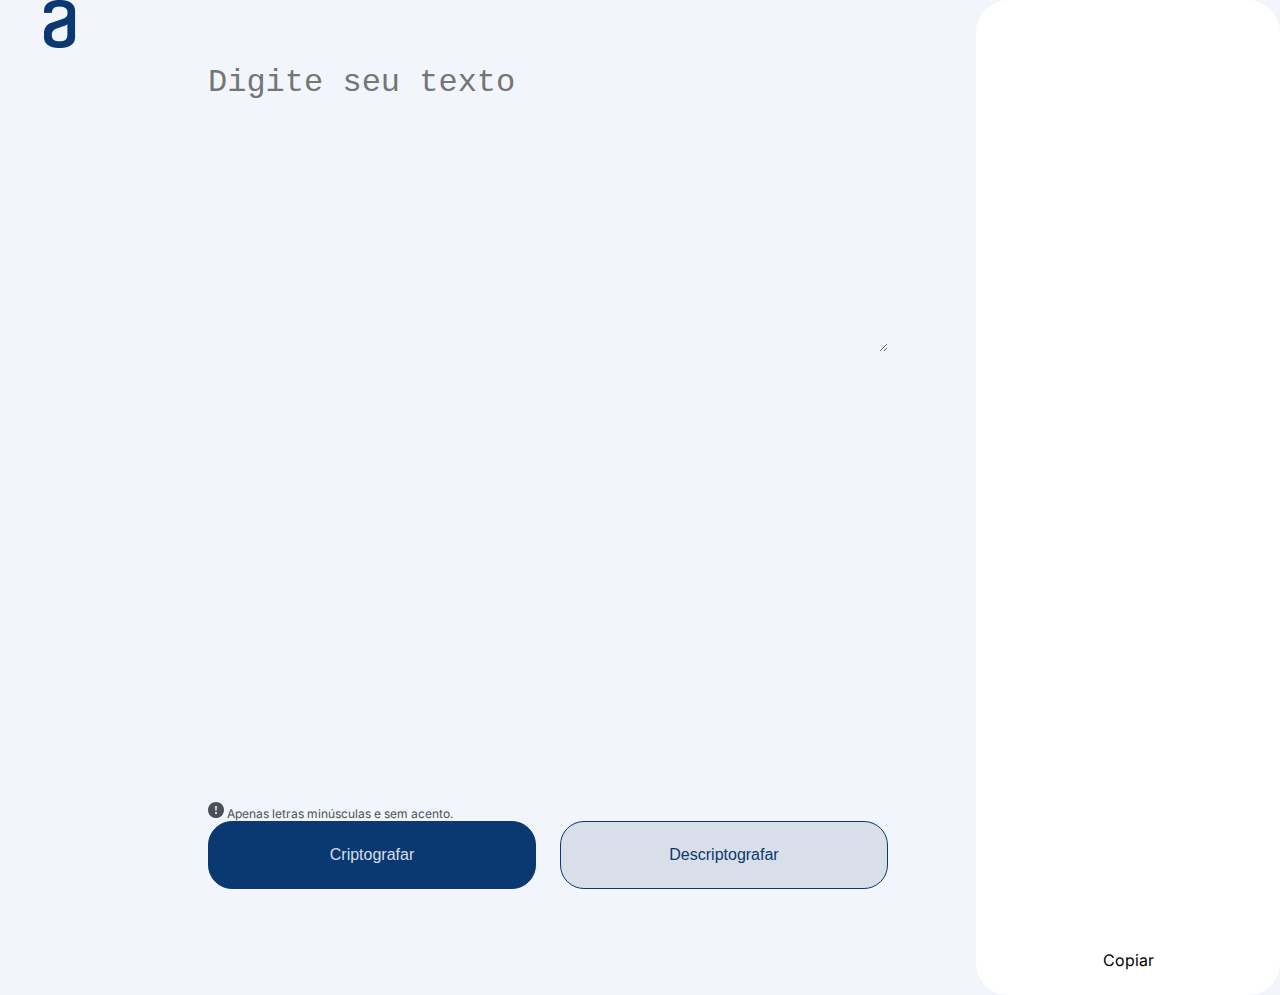
==== crypt.html @ efbc6246 "Add files via upload" ====
<!DOCTYPE html>
<html lang="">
<head>
    <meta charset="UTF-8">
    <meta name="viewport" content="width=device-width, initial-scale=1.0">
    <title>Document</title>
    <link rel=" stylesheet" href="./styles/style.css">
</head>
<body>
    <header>
        <img class="alura" src="./assets/alura.png">
    </header>
    <div class="container">
        <div class="container__texto">
            <textarea class="input" type="text" id="inputText" placeholder="Digite seu texto" oninput="validateInput(this)"></textarea>
            <p class="alerta"><img src="./assets/alerta.svg"> Apenas letras minúsculas e sem acento.</p>
        </div>
        <div class="container__botoes">
            <button class="container__botoes__cryp" onclick="encrypt()" class="container__botao">Criptografar</a>
            <button class="container__botoes__decryp"onclick="decrypt()" id="reiniciar" class="container__botao" >Descriptografar</a>
        </div>
    </div>
    <div class="resposta">
        <p class="resposta__texto" id="texto_resposta"></p>
        <a class="copiar" onclick="copyToClipboard()" id="reiniciar" class="container__botao" >Copiar</a>
    </div>
    <script src="app.js" defer></script>
</body>
</html>
---- styles/style.css ----
@import url('https://fonts.googleapis.com/css2?family=Inter:wght@100..900&family=Krona+One&family=Montserrat+Subrayada:wght@400;700&family=Montserrat:ital,wght@0,100..900;1,100..900&display=swap');

:root{
    --cor-primaria: #F3F5FC;
    --cor-secundaria: #0A3871;
    --cor-tercearia: #D8DFE8;
    --cor-alerta:#495057;
    --cor-titulo: #343A40;
    --cor-resposta:#FFFFFF;

    --fonte-primaria: "Inter", sans-serif;
}

*{
    margin: 0;
    padding: 0;
}

body{
    box-sizing: border-box;
    display: flex;
    background-color: var(--cor-primaria);
    gap: 24px;
}

.alura{
    width: 120px;
    height: 48px;
    gap: 40px;
    left: 40px;
    top: 40px;
}
.container__botoes{
    display: flex;
    gap: 24px;
    font-family: var(--fonte-primaria);
}
.container{
    padding: 5%;
}

button{
    display: flex;
    text-align: center;
    justify-content: center;
    border-radius: 24px;
    padding: 24px;
    width: 328px;
    text-decoration: none;
    gap: 8px;
    font-size: 1rem;
    border: 1px solid var(--cor-secundaria);
    cursor: pointer;
}

.container__botoes__cryp{
    background-color: var(--cor-secundaria);
    color: var(--cor-tercearia);
}

.container__botoes__decryp{
    color: var(--cor-secundaria);
    background-color: var(--cor-tercearia);
}

.container__texto{
    display: flex;
    flex-direction: column;
    gap: 450px;
}

.resposta{
    display: flex;
    width: 25rem;
    height: 59rem;
    border-radius: 2rem;
    flex-direction: column;
    font-family: var(--fonte-primaria);
    align-items: center;
    background-color: var(--cor-resposta) ;
    padding: 2%;
}

.inicio{
    display: flex;
    width: 25rem;
    height: 59rem;
    border-radius: 2rem;
    justify-content: center;
    flex-direction: column;
    font-family: var(--fonte-primaria);
    align-items: center;
    background-color: var(--cor-resposta) ;
    padding: 2%;
}

.alerta{
    gap:8px;
    justify-content: center;
    color: var(--cor-alerta);
    font-size: 0.75rem;
    font-family: var(--fonte-primaria);
}

textarea {
    resize: none;
    border: none;
    outline: none;
    color: var(--cor-secundaria);
    font-size: 2rem;
    background-color: var(--cor-primaria);
    width: 680px; /* largura inicial */
    height: 288px;
    resize: vertical;
}

h1{
    color: var(--cor-titulo);
    width: 336px;
    height: 58px;
    font-weight: 700;
    font-size: 1.5rem;
    align-items: center;
    line-height: 28.8px;
}

.texto{
    width: 336px;
    height: 16px;
    height: 48px;
    font-weight: 600px;
    line-height: 24px;
    align-items: center;
    color: var(--cor-alerta);
}

.copiar{
    margin-top: auto;
    justify-content: center;
}

.resposta__texto {
    flex: 1; /* Faz com que o elemento ocupe todo o espaço disponível na flexbox */
    display: flex;
    font-family: var(--fonte-primaria);
    font-weight: 400;
    font-size: 1.5rem;
    color: var(--cor-alerta);
    word-break: break-all;
    max-width: 100%; /* Define uma largura máxima para o texto */
    white-space: normal; /* Permite que o texto quebre em várias linhas */
    justify-content: flex-start;
}
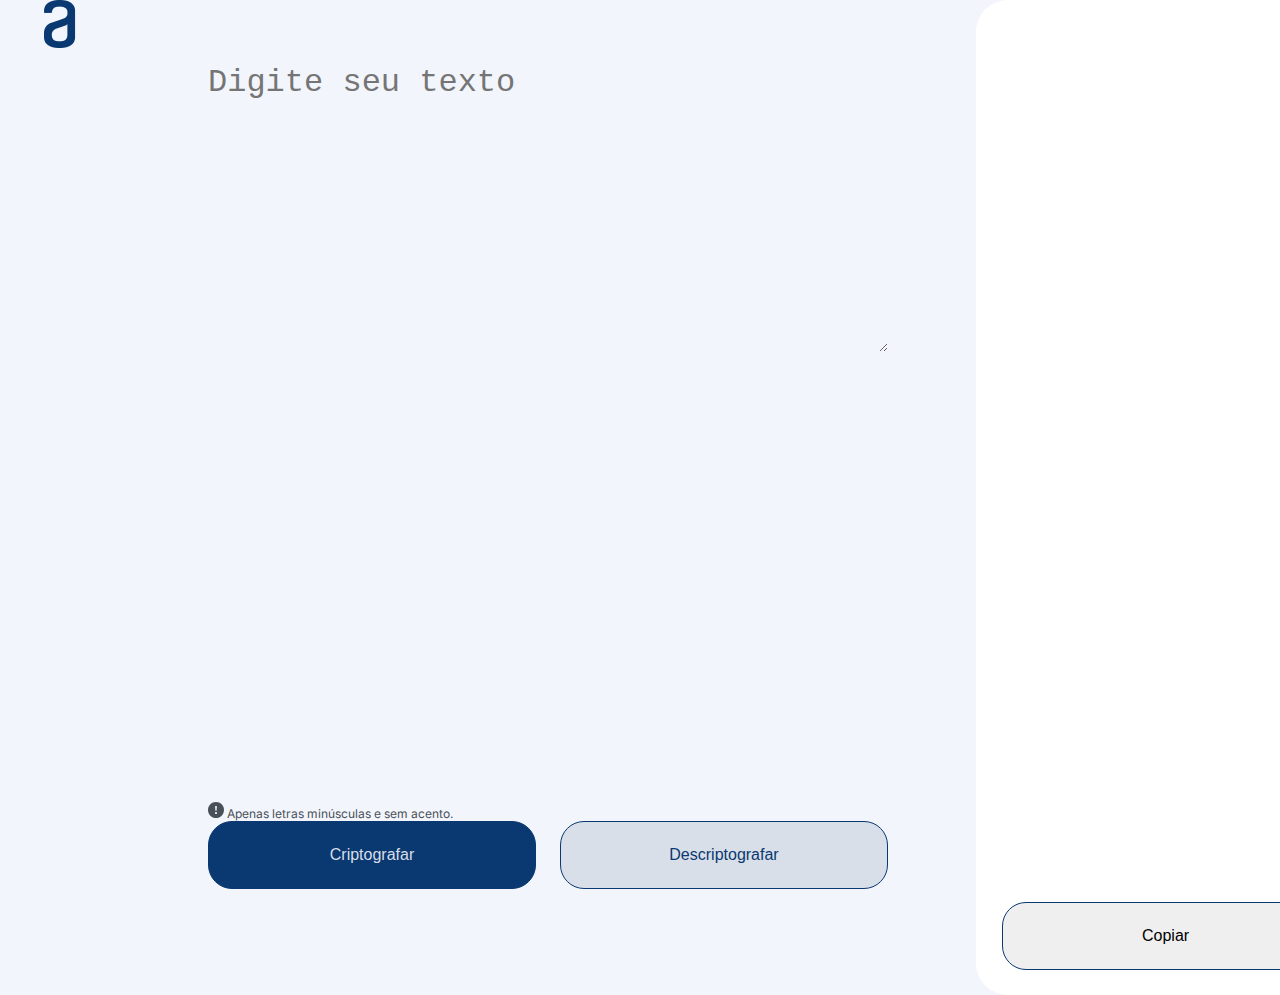
==== commit 8eb49353: "Update crypt.html" ====
--- a/crypt.html
+++ b/crypt.html
@@ -22,8 +22,8 @@
     </div>
     <div class="resposta">
         <p class="resposta__texto" id="texto_resposta"></p>
-        <a class="copiar" onclick="copyToClipboard()" id="reiniciar" class="container__botao" >Copiar</a>
+        <button class="copiar" onclick="copyToClipboard()" id="reiniciar" class="container__botao" >Copiar</button>
     </div>
     <script src="app.js" defer></script>
 </body>
-</html>+</html>
